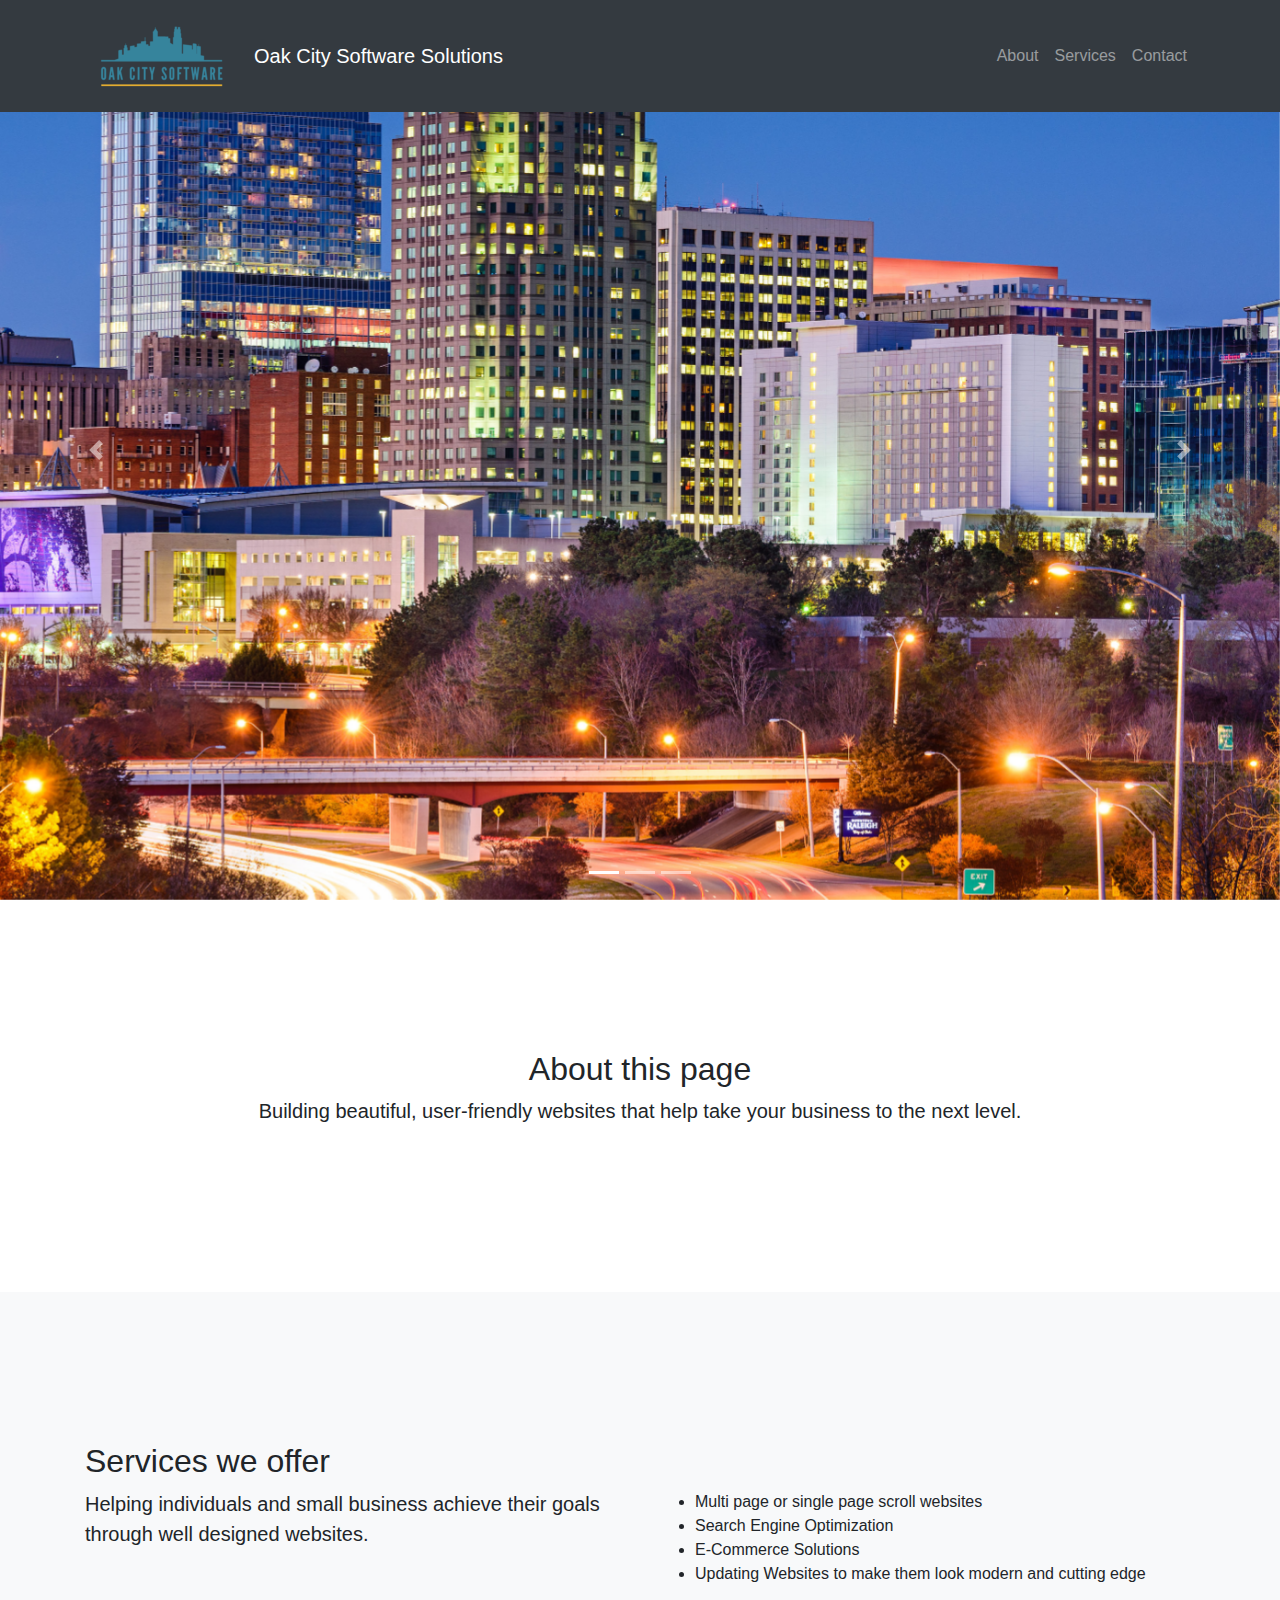
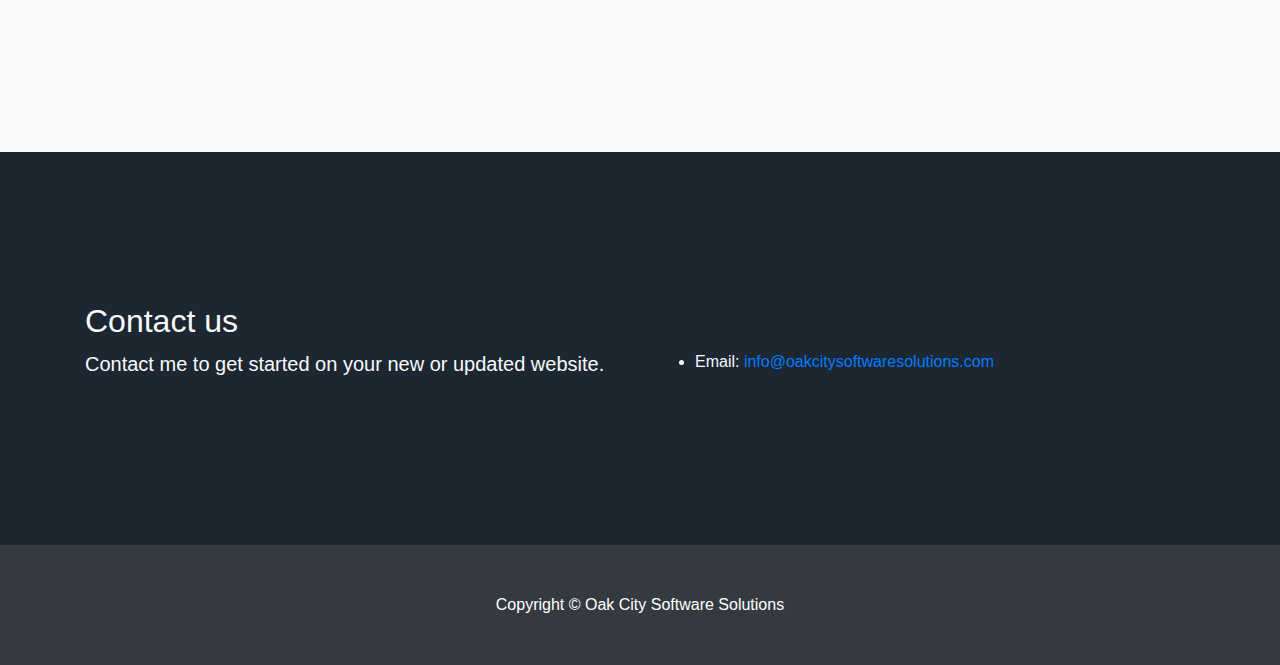
==== index.html @ 08bfbf17 "first commit" ====
<!DOCTYPE html>
<html lang="en">

<head>

  <meta charset="utf-8">
  <meta name="viewport" content="width=device-width, initial-scale=1, shrink-to-fit=no">
  <meta name="description" content="">
  <meta name="author" content="">

  <title>Oak City Software Solutions</title>

  <!-- Bootstrap core CSS -->
  <link href="vendor/bootstrap/css/bootstrap.min.css" rel="stylesheet">

  <!-- Custom styles for this template -->
  <link href="css/scrolling-nav.css" rel="stylesheet">

  <link rel="stylesheet" href="https://cdnjs.cloudflare.com/ajax/libs/font-awesome/4.7.0/css/font-awesome.min.css">
</head>

<body id="page-top">

  <!-- Navigation -->
  <nav class="navbar navbar-expand-lg navbar-dark bg-dark fixed-top" id="mainNav">
    <div class="container">
      <a class="navbar-brand" href="#">
        <img src="images/logo.png" alt="">
      </a>
      <a class="navbar-brand js-scroll-trigger" href="#page-top">Oak City Software Solutions</a>
      <button class="navbar-toggler" type="button" data-toggle="collapse" data-target="#navbarResponsive" aria-controls="navbarResponsive" aria-expanded="false" aria-label="Toggle navigation">
        <span class="navbar-toggler-icon"></span>
      </button>
      <div class="collapse navbar-collapse" id="navbarResponsive">
        <ul class="navbar-nav ml-auto">
          <li class="nav-item">
            <a class="nav-link js-scroll-trigger" href="#about">About</a>
          </li>
          <li class="nav-item">
            <a class="nav-link js-scroll-trigger" href="#services">Services</a>
          </li>
          <li class="nav-item">
            <a class="nav-link js-scroll-trigger" href="#contact">Contact</a>
          </li>
        </ul>
      </div>
    </div>
  </nav>

  <header>
    <div id="carouselExampleIndicators" class="carousel slide" data-ride="carousel">
      <ol class="carousel-indicators">
        <li data-target="#carouselExampleIndicators" data-slide-to="0" class="active"></li>
        <li data-target="#carouselExampleIndicators" data-slide-to="1"></li>
        <li data-target="#carouselExampleIndicators" data-slide-to="2"></li>
      </ol>
      <div class="carousel-inner" role="listbox">
        <!-- Slide One - Set the background image for this slide in the line below -->
        <div class="carousel-item active" style="background-image: url('images/Raleigh-Skyline.jpg')">
          <div class="carousel-caption d-none d-md-block">
            <h2 class="display-4"></h2>
            <p class="lead"></p>
          </div>
        </div>
        <!-- Slide Two - Set the background image for this slide in the line below -->
        <div class="carousel-item" style="background-image: url('images/museum.jpg')">
          <div class="carousel-caption d-none d-md-block">
            <h2 class="display-4"></h2>
            <p class="lead"></p>
          </div>
        </div>
        <!-- Slide Three - Set the background image for this slide in the line below -->
        <div class="carousel-item" style="background-image: url('images/jbhunt.jpg')">
          <div class="carousel-caption d-none d-md-block">
            <h2 class="display-4"></h2>
            <p class="lead"></p>
          </div>
        </div>
      </div>
      <a class="carousel-control-prev" href="#carouselExampleIndicators" role="button" data-slide="prev">
            <span class="carousel-control-prev-icon" aria-hidden="true"></span>
            <span class="sr-only">Previous</span>
          </a>
      <a class="carousel-control-next" href="#carouselExampleIndicators" role="button" data-slide="next">
            <span class="carousel-control-next-icon" aria-hidden="true"></span>
            <span class="sr-only">Next</span>
          </a>
    </div>
  </header>

  <section id="about">
    <div class="container">
      <div class="row">
        <div class="col-lg-12 mx-auto text-center">
          <h2>About this page</h2>
          <p class="lead"> Building beautiful, user-friendly websites that help take your business to the next level.</p>
        </div>
        <div class="col-lg-12 mx-auto text-center">
          </div>
            
        </div>
      </div>
    </div>
  </section>

  <section id="services" class="bg-light">
    <div class="container">
      <div class="row">
        <div class="col-lg-6 mx-auto">
          <h2>Services we offer</h2>
          <p class="lead">Helping individuals and small business achieve their goals through well designed websites.</p>
        </div>
          <div class="col-lg-6 mx-auto pt-5">
          <ul>
            <li>Multi page or single page scroll websites</li>
            <li>Search Engine Optimization </li>
            <li>E-Commerce Solutions</li>
            <li>Updating Websites to make them look modern and cutting edge</li>
          </ul>
        </div>
      </div>
    </div>
  </section>

  <section id="contact">
    <div class="container">
      <div class="row text-light">
        <div class="col-lg-6 mx-auto">
          <h2>Contact us</h2>
          <p class="lead">Contact me to get started on your new or updated website.</p>
        </div>
        <div class="col-lg-6 mx-auto pt-5">
          <ul>
            <li>Email: <a href="mailto:info@oakcitysoftwaresolutions.com">info@oakcitysoftwaresolutions.com</a></li>
          </ul>
        </div>
      </div>
    </div>
  </section>

  <!-- Footer -->
  <footer class="py-5 bg-dark">
    <div class="container">
      <p class="m-0 text-center text-white">Copyright &copy; Oak City Software Solutions</p>
    </div>
    <!-- /.container -->
  </footer>

  <!-- Bootstrap core JavaScript -->
  <script src="vendor/jquery/jquery.min.js"></script>
  <script src="vendor/bootstrap/js/bootstrap.bundle.min.js"></script>

  <!-- Plugin JavaScript -->
  <script src="vendor/jquery-easing/jquery.easing.min.js"></script>

  <!-- Custom JavaScript for this theme -->
  <script src="js/scrolling-nav.js"></script>

</body>

</html>
---- css/scrolling-nav.css ----
/*!
 * Start Bootstrap - Scrolling Nav (https://startbootstrap.com/template-overviews/scrolling-nav)
 * Copyright 2013-2019 Start Bootstrap
 * Licensed under MIT (https://github.com/BlackrockDigital/startbootstrap-scrolling-nav/blob/master/LICENSE)
 */


section {
  padding: 150px 0;
}

.carousel-item {
  height: 100vh;
  min-height: 350px;
  background: no-repeat center center scroll;
  -webkit-background-size: cover;
  -moz-background-size: cover;
  -o-background-size: cover;
  background-size: cover;
}

/* Main Nav */
.navbar {
  background:#1B3C5D
}

/* Contact */
#contact{
  background:#1D2731;
}
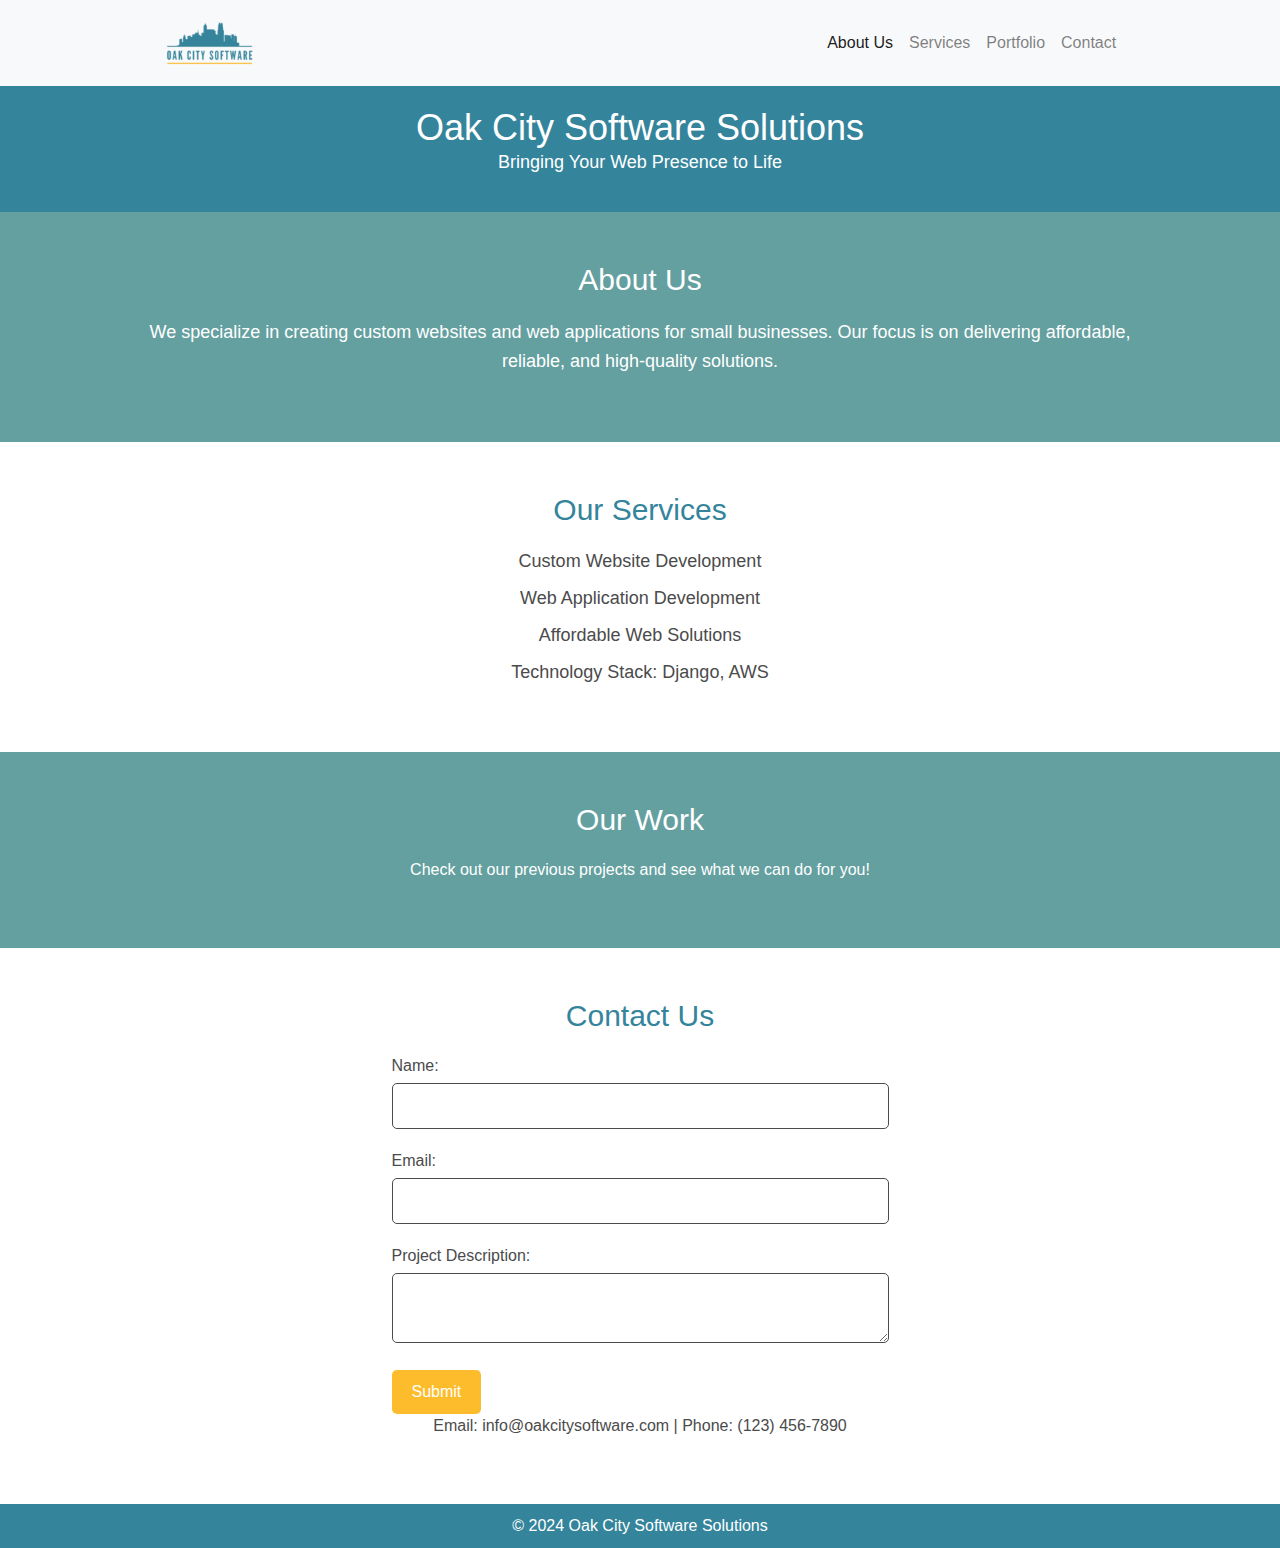
==== commit 59f4b207: "Refactor CSS and add new styles" ====
--- a/index.html
+++ b/index.html
@@ -2,160 +2,108 @@
 <html lang="en">
 
 <head>
-
-  <meta charset="utf-8">
-  <meta name="viewport" content="width=device-width, initial-scale=1, shrink-to-fit=no">
-  <meta name="description" content="">
-  <meta name="author" content="">
-
+  <meta charset="UTF-8">
+  <meta name="viewport" content="width=device-width, initial-scale=1.0">
   <title>Oak City Software Solutions</title>
-
-  <!-- Bootstrap core CSS -->
-  <link href="vendor/bootstrap/css/bootstrap.min.css" rel="stylesheet">
-
-  <!-- Custom styles for this template -->
-  <link href="css/scrolling-nav.css" rel="stylesheet">
-
-  <link rel="stylesheet" href="https://cdnjs.cloudflare.com/ajax/libs/font-awesome/4.7.0/css/font-awesome.min.css">
+  <!-- Bootstrap CSS CDN -->
+  <link href="https://stackpath.bootstrapcdn.com/bootstrap/4.5.2/css/bootstrap.min.css" rel="stylesheet">
+  <link rel="stylesheet" href="css/styles.css">
 </head>
 
-<body id="page-top">
+<body>
 
-  <!-- Navigation -->
-  <nav class="navbar navbar-expand-lg navbar-dark bg-dark fixed-top" id="mainNav">
+  <!-- Navbar Section -->
+  <nav class="navbar navbar-expand-lg navbar-light bg-light">
     <div class="container">
       <a class="navbar-brand" href="#">
-        <img src="images/logo.png" alt="">
+        <img src="img/logo.png" alt="Oak City Logo" height="60">
       </a>
-      <a class="navbar-brand js-scroll-trigger" href="#page-top">Oak City Software Solutions</a>
-      <button class="navbar-toggler" type="button" data-toggle="collapse" data-target="#navbarResponsive" aria-controls="navbarResponsive" aria-expanded="false" aria-label="Toggle navigation">
+      <button class="navbar-toggler" type="button" data-toggle="collapse" data-target="#navbarNav"
+        aria-controls="navbarNav" aria-expanded="false" aria-label="Toggle navigation">
         <span class="navbar-toggler-icon"></span>
       </button>
-      <div class="collapse navbar-collapse" id="navbarResponsive">
+      <div class="collapse navbar-collapse" id="navbarNav">
         <ul class="navbar-nav ml-auto">
-          <li class="nav-item">
-            <a class="nav-link js-scroll-trigger" href="#about">About</a>
+          <li class="nav-item active">
+            <a class="nav-link" href="#about">About Us</a>
           </li>
           <li class="nav-item">
-            <a class="nav-link js-scroll-trigger" href="#services">Services</a>
+            <a class="nav-link" href="#services">Services</a>
           </li>
           <li class="nav-item">
-            <a class="nav-link js-scroll-trigger" href="#contact">Contact</a>
+            <a class="nav-link" href="#portfolio">Portfolio</a>
+          </li>
+          <li class="nav-item">
+            <a class="nav-link" href="#contact">Contact</a>
           </li>
         </ul>
       </div>
     </div>
   </nav>
 
+  <!-- Header Section -->
   <header>
-    <div id="carouselExampleIndicators" class="carousel slide" data-ride="carousel">
-      <ol class="carousel-indicators">
-        <li data-target="#carouselExampleIndicators" data-slide-to="0" class="active"></li>
-        <li data-target="#carouselExampleIndicators" data-slide-to="1"></li>
-        <li data-target="#carouselExampleIndicators" data-slide-to="2"></li>
-      </ol>
-      <div class="carousel-inner" role="listbox">
-        <!-- Slide One - Set the background image for this slide in the line below -->
-        <div class="carousel-item active" style="background-image: url('images/Raleigh-Skyline.jpg')">
-          <div class="carousel-caption d-none d-md-block">
-            <h2 class="display-4"></h2>
-            <p class="lead"></p>
-          </div>
-        </div>
-        <!-- Slide Two - Set the background image for this slide in the line below -->
-        <div class="carousel-item" style="background-image: url('images/museum.jpg')">
-          <div class="carousel-caption d-none d-md-block">
-            <h2 class="display-4"></h2>
-            <p class="lead"></p>
-          </div>
-        </div>
-        <!-- Slide Three - Set the background image for this slide in the line below -->
-        <div class="carousel-item" style="background-image: url('images/jbhunt.jpg')">
-          <div class="carousel-caption d-none d-md-block">
-            <h2 class="display-4"></h2>
-            <p class="lead"></p>
-          </div>
-        </div>
-      </div>
-      <a class="carousel-control-prev" href="#carouselExampleIndicators" role="button" data-slide="prev">
-            <span class="carousel-control-prev-icon" aria-hidden="true"></span>
-            <span class="sr-only">Previous</span>
-          </a>
-      <a class="carousel-control-next" href="#carouselExampleIndicators" role="button" data-slide="next">
-            <span class="carousel-control-next-icon" aria-hidden="true"></span>
-            <span class="sr-only">Next</span>
-          </a>
+    <div class="container">
+      <h1>Oak City Software Solutions</h1>
+      <p>Bringing Your Web Presence to Life</p>
     </div>
   </header>
 
+  <!-- About Section -->
   <section id="about">
     <div class="container">
-      <div class="row">
-        <div class="col-lg-12 mx-auto text-center">
-          <h2>About this page</h2>
-          <p class="lead"> Building beautiful, user-friendly websites that help take your business to the next level.</p>
-        </div>
-        <div class="col-lg-12 mx-auto text-center">
-          </div>
-            
-        </div>
-      </div>
+      <h2>About Us</h2>
+      <p>We specialize in creating custom websites and web applications for small businesses. Our focus is on delivering
+        affordable, reliable, and high-quality solutions.</p>
     </div>
   </section>
 
-  <section id="services" class="bg-light">
+  <!-- Services Section -->
+  <section id="services">
     <div class="container">
-      <div class="row">
-        <div class="col-lg-6 mx-auto">
-          <h2>Services we offer</h2>
-          <p class="lead">Helping individuals and small business achieve their goals through well designed websites.</p>
-        </div>
-          <div class="col-lg-6 mx-auto pt-5">
-          <ul>
-            <li>Multi page or single page scroll websites</li>
-            <li>Search Engine Optimization </li>
-            <li>E-Commerce Solutions</li>
-            <li>Updating Websites to make them look modern and cutting edge</li>
-          </ul>
-        </div>
-      </div>
+      <h2>Our Services</h2>
+      <ul>
+        <li>Custom Website Development</li>
+        <li>Web Application Development</li>
+        <li>Affordable Web Solutions</li>
+        <li>Technology Stack: Django, AWS</li>
+      </ul>
     </div>
   </section>
 
-  <section id="contact">
+  <!-- Portfolio Section -->
+  <section id="portfolio">
     <div class="container">
-      <div class="row text-light">
-        <div class="col-lg-6 mx-auto">
-          <h2>Contact us</h2>
-          <p class="lead">Contact me to get started on your new or updated website.</p>
-        </div>
-        <div class="col-lg-6 mx-auto pt-5">
-          <ul>
-            <li>Email: <a href="mailto:info@oakcitysoftwaresolutions.com">info@oakcitysoftwaresolutions.com</a></li>
-          </ul>
-        </div>
-      </div>
+      <h2>Our Work</h2>
+      <p>Check out our previous projects and see what we can do for you!</p>
+      <!-- Placeholder for future project images -->
     </div>
   </section>
 
-  <!-- Footer -->
-  <footer class="py-5 bg-dark">
+  <!-- Contact Section -->
+  <section id="contact">
     <div class="container">
-      <p class="m-0 text-center text-white">Copyright &copy; Oak City Software Solutions</p>
+      <h2>Contact Us</h2>
+      <form>
+        <label for="name">Name:</label>
+        <input type="text" id="name" name="name" required>
+        <label for="email">Email:</label>
+        <input type="email" id="email" name="email" required>
+        <label for="message">Project Description:</label>
+        <textarea id="message" name="message" required></textarea>
+        <button type="submit">Submit</button>
+      </form>
+      <p>Email: info@oakcitysoftware.com | Phone: (123) 456-7890</p>
     </div>
-    <!-- /.container -->
+  </section>
+
+  <!-- Footer Section -->
+  <footer>
+    <div class="container">
+      <p>&copy; 2024 Oak City Software Solutions</p>
+    </div>
   </footer>
-
-  <!-- Bootstrap core JavaScript -->
-  <script src="vendor/jquery/jquery.min.js"></script>
-  <script src="vendor/bootstrap/js/bootstrap.bundle.min.js"></script>
-
-  <!-- Plugin JavaScript -->
-  <script src="vendor/jquery-easing/jquery.easing.min.js"></script>
-
-  <!-- Custom JavaScript for this theme -->
-  <script src="js/scrolling-nav.js"></script>
 
 </body>
 
-</html>
+</html>--- a/css/styles.css
+++ b/css/styles.css
@@ -0,0 +1,169 @@
+/* General Styles */
+body {
+  font-family: Arial, sans-serif;
+  margin: 0;
+  padding: 0;
+  color: #4B4B4B;
+  background-color: #FFFFFF;
+}
+
+.container {
+  width: 80%;
+  margin: 0 auto;
+}
+
+/* Header Section */
+header {
+  background-color: #34849c;
+  color: #FFFFFF;
+  padding: 20px 0;
+  text-align: center;
+}
+
+header h1 {
+  margin: 0;
+  font-size: 36px;
+}
+
+header p {
+  font-size: 18px;
+}
+
+/* About Section */
+#about {
+  padding: 50px 0;
+  background-color: #64a0a0;
+  text-align: center;
+}
+
+#about h2 {
+  font-size: 30px;
+  margin-bottom: 20px;
+  color: #FFFFFF;
+}
+
+#about p {
+  font-size: 18px;
+  line-height: 1.6;
+  color: #FFFFFF;
+}
+
+/* Services Section */
+#services {
+  padding: 50px 0;
+  text-align: center;
+}
+
+#services h2 {
+  font-size: 30px;
+  margin-bottom: 20px;
+  color: #34849c;
+}
+
+#services ul {
+  list-style: none;
+  padding: 0;
+}
+
+#services ul li {
+  font-size: 18px;
+  margin-bottom: 10px;
+}
+
+/* Portfolio Section */
+#portfolio {
+  padding: 50px 0;
+  background-color: #64a0a0;
+  text-align: center;
+}
+
+#portfolio h2 {
+  font-size: 30px;
+  margin-bottom: 20px;
+  color: #FFFFFF;
+}
+
+#portfolio p {
+  color: #FFFFFF;
+}
+
+/* Contact Section */
+#contact {
+  padding: 50px 0;
+  text-align: center;
+}
+
+#contact h2 {
+  font-size: 30px;
+  margin-bottom: 20px;
+  color: #34849c;
+}
+
+#contact form {
+  margin: 0 auto;
+  width: 50%;
+  text-align: left;
+}
+
+#contact label {
+  display: block;
+  font-size: 16px;
+  margin-bottom: 5px;
+}
+
+#contact input,
+#contact textarea {
+  width: 100%;
+  padding: 10px;
+  margin-bottom: 20px;
+  border: 1px solid #4B4B4B;
+  border-radius: 5px;
+}
+
+#contact button {
+  background-color: #fcbc2c;
+  color: #FFFFFF;
+  padding: 10px 20px;
+  border: none;
+  border-radius: 5px;
+  cursor: pointer;
+}
+
+#contact button:hover {
+  background-color: #d9a025;
+}
+
+/* Footer Section */
+footer {
+  background-color: #34849c;
+  color: #FFFFFF;
+  text-align: center;
+  padding: 10px 0;
+}
+
+footer p {
+  margin: 0;
+}
+
+/* Custom Styles to Override Bootstrap */
+.bg-primary {
+  background-color: #34849c !important;
+}
+
+.text-primary {
+  color: #34849c !important;
+}
+
+.bg-secondary {
+  background-color: #64a0a0 !important;
+}
+
+.btn-warning {
+  background-color: #fcbc2c !important;
+  border-color: #fcbc2c !important;
+}
+
+.btn-warning:hover {
+  background-color: #d9a025 !important;
+  border-color: #d9a025 !important;
+}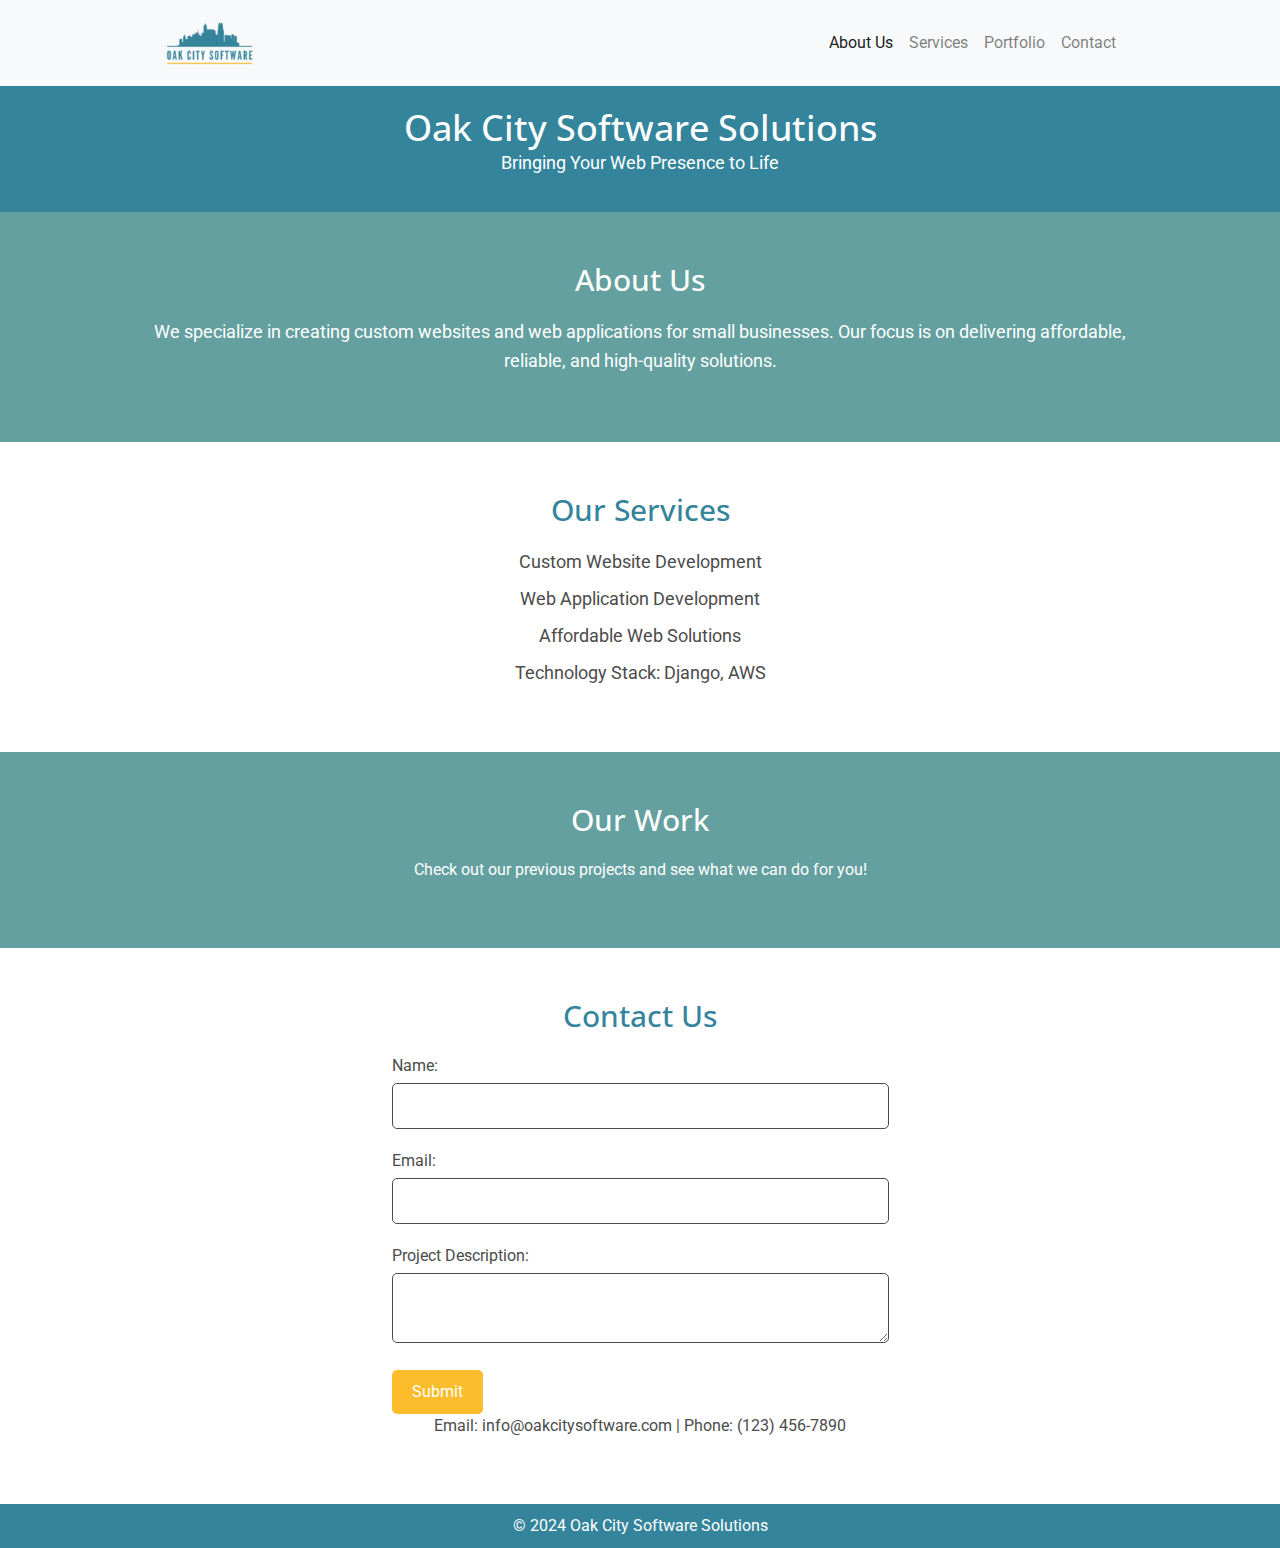
==== commit e7c50994: "Update font families in CSS and include Google Fonts in HTML" ====
--- a/index.html
+++ b/index.html
@@ -5,8 +5,15 @@
   <meta charset="UTF-8">
   <meta name="viewport" content="width=device-width, initial-scale=1.0">
   <title>Oak City Software Solutions</title>
+
+  <!-- Google Fonts -->
+  <link href="https://fonts.googleapis.com/css2?family=Open+Sans:wght@400;600&family=Roboto:wght@400;500&display=swap"
+    rel="stylesheet">
+
   <!-- Bootstrap CSS CDN -->
   <link href="https://stackpath.bootstrapcdn.com/bootstrap/4.5.2/css/bootstrap.min.css" rel="stylesheet">
+
+  <!-- Custom CSS -->
   <link rel="stylesheet" href="css/styles.css">
 </head>
 
--- a/css/styles.css
+++ b/css/styles.css
@@ -1,6 +1,6 @@
 /* General Styles */
 body {
-  font-family: Arial, sans-serif;
+  font-family: 'Roboto', sans-serif;
   margin: 0;
   padding: 0;
   color: #4B4B4B;
@@ -21,11 +21,13 @@
 }
 
 header h1 {
+  font-family: 'Open Sans', sans-serif;
+  font-size: 36px;
   margin: 0;
-  font-size: 36px;
 }
 
 header p {
+  font-family: 'Roboto', sans-serif;
   font-size: 18px;
 }
 
@@ -37,12 +39,14 @@
 }
 
 #about h2 {
+  font-family: 'Open Sans', sans-serif;
   font-size: 30px;
   margin-bottom: 20px;
   color: #FFFFFF;
 }
 
 #about p {
+  font-family: 'Roboto', sans-serif;
   font-size: 18px;
   line-height: 1.6;
   color: #FFFFFF;
@@ -55,6 +59,7 @@
 }
 
 #services h2 {
+  font-family: 'Open Sans', sans-serif;
   font-size: 30px;
   margin-bottom: 20px;
   color: #34849c;
@@ -66,6 +71,7 @@
 }
 
 #services ul li {
+  font-family: 'Roboto', sans-serif;
   font-size: 18px;
   margin-bottom: 10px;
 }
@@ -78,12 +84,14 @@
 }
 
 #portfolio h2 {
+  font-family: 'Open Sans', sans-serif;
   font-size: 30px;
   margin-bottom: 20px;
   color: #FFFFFF;
 }
 
 #portfolio p {
+  font-family: 'Roboto', sans-serif;
   color: #FFFFFF;
 }
 
@@ -94,6 +102,7 @@
 }
 
 #contact h2 {
+  font-family: 'Open Sans', sans-serif;
   font-size: 30px;
   margin-bottom: 20px;
   color: #34849c;
@@ -106,6 +115,7 @@
 }
 
 #contact label {
+  font-family: 'Roboto', sans-serif;
   display: block;
   font-size: 16px;
   margin-bottom: 5px;
@@ -113,6 +123,7 @@
 
 #contact input,
 #contact textarea {
+  font-family: 'Roboto', sans-serif;
   width: 100%;
   padding: 10px;
   margin-bottom: 20px;
@@ -121,6 +132,7 @@
 }
 
 #contact button {
+  font-family: 'Roboto', sans-serif;
   background-color: #fcbc2c;
   color: #FFFFFF;
   padding: 10px 20px;
@@ -142,6 +154,7 @@
 }
 
 footer p {
+  font-family: 'Roboto', sans-serif;
   margin: 0;
 }
 
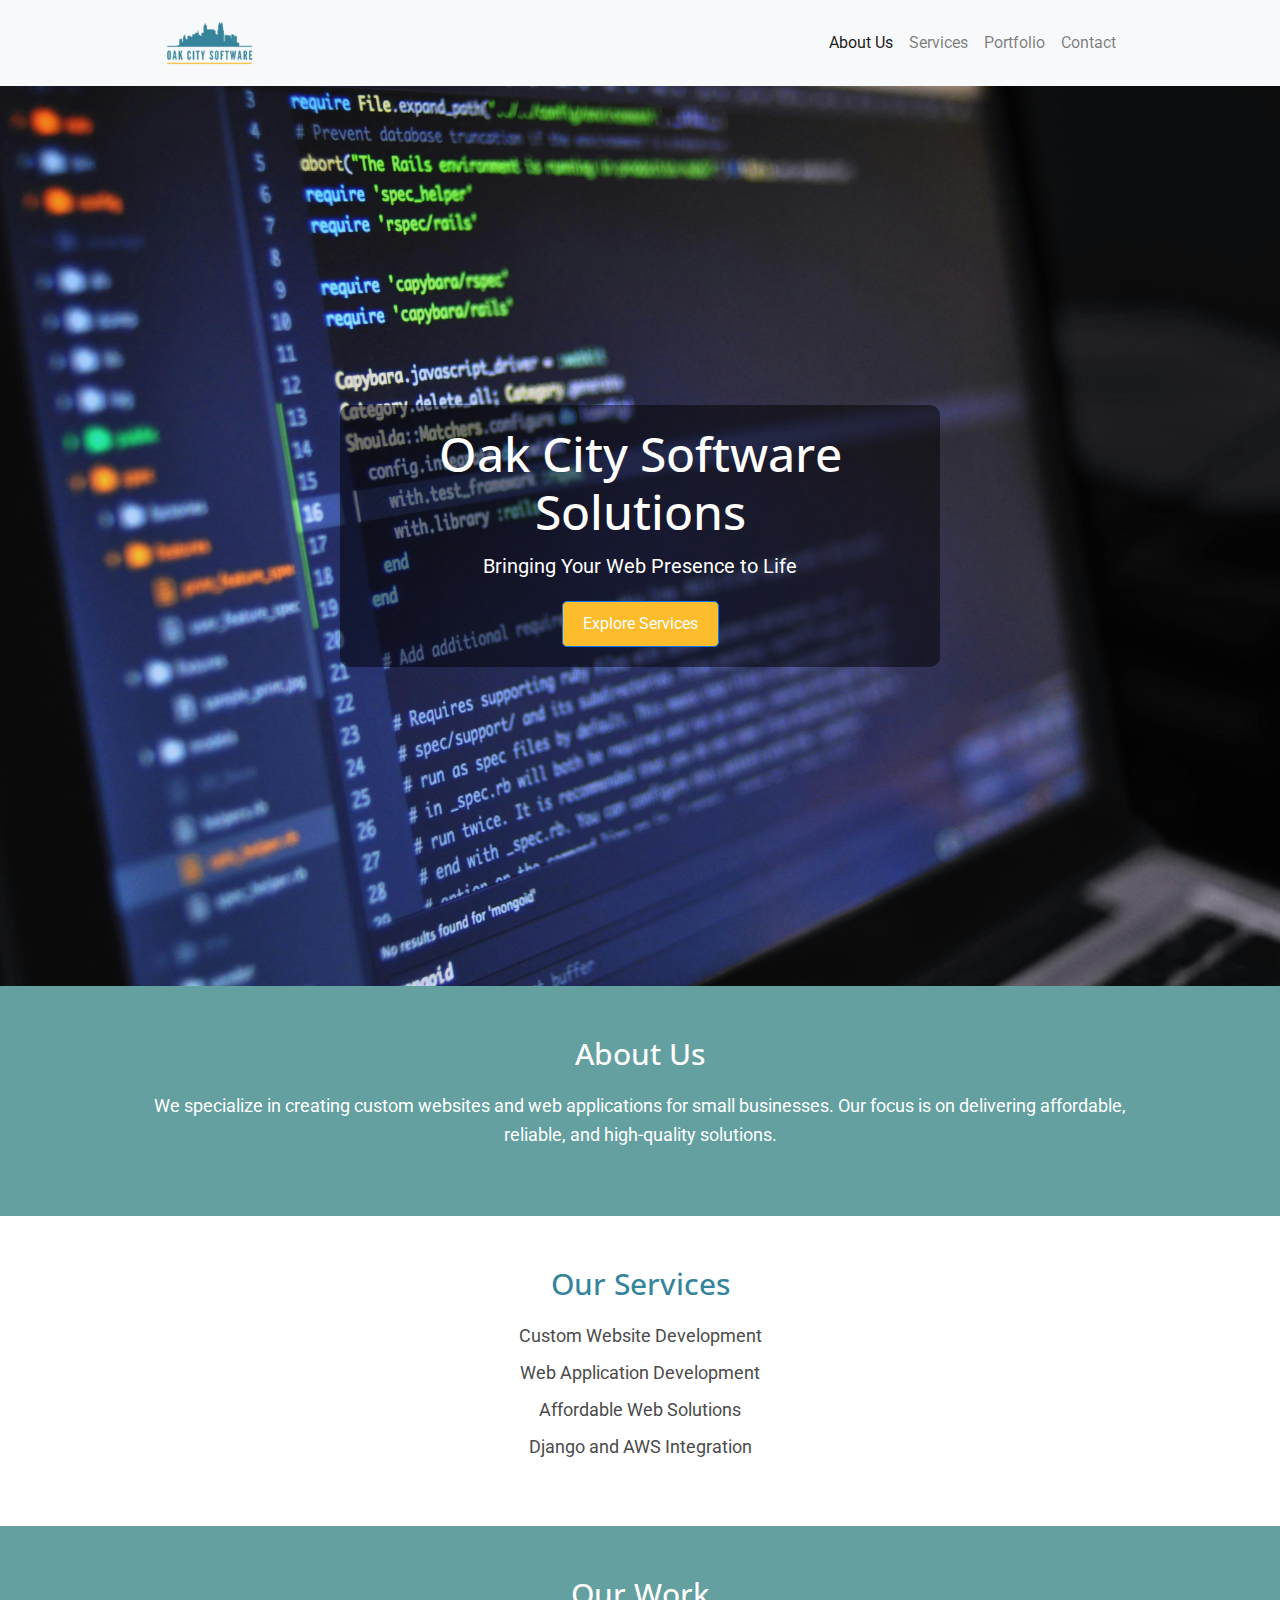
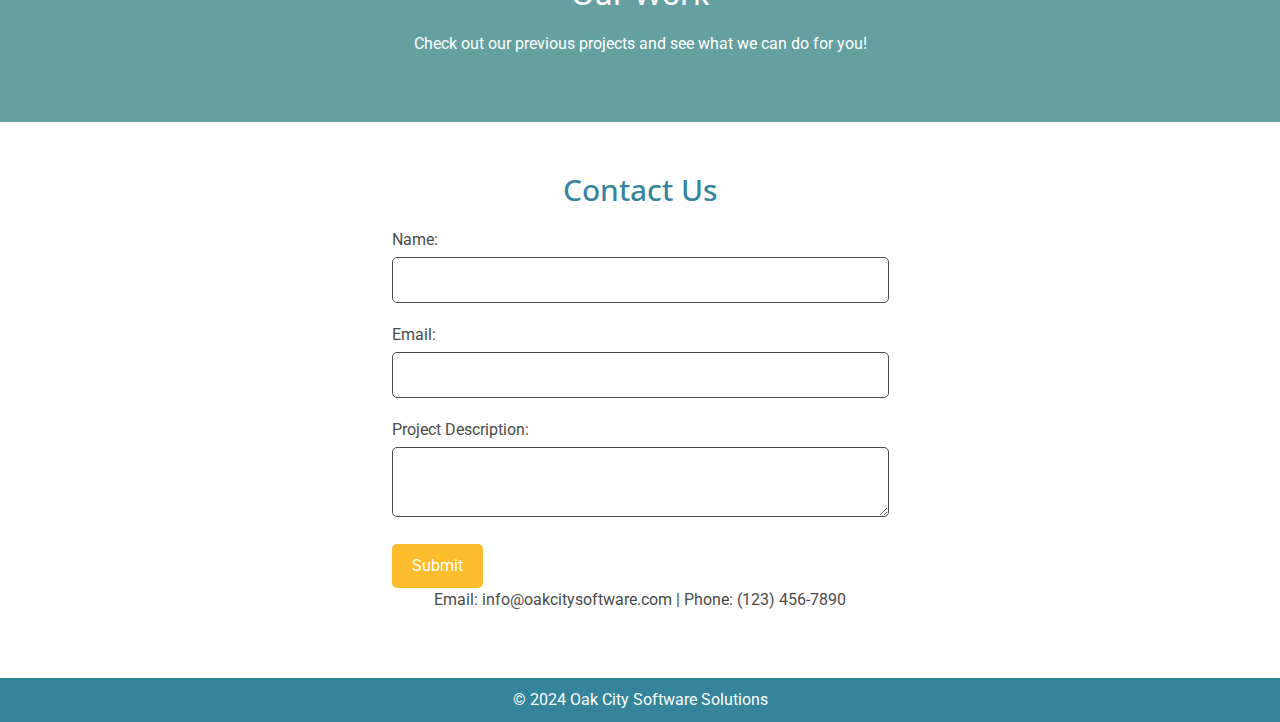
==== commit 4fb0e57a: "Add hero section with background image and update header content" ====
--- a/index.html
+++ b/index.html
@@ -16,6 +16,15 @@
   <!-- Custom CSS -->
   <link rel="stylesheet" href="css/styles.css">
 </head>
+<!-- Google tag (gtag.js) -->
+<script async src="https://www.googletagmanager.com/gtag/js?id=G-7XXFCB69ZF"></script>
+<script>
+  window.dataLayer = window.dataLayer || [];
+  function gtag() { dataLayer.push(arguments); }
+  gtag('js', new Date());
+
+  gtag('config', 'G-7XXFCB69ZF');
+</script>
 
 <body>
 
@@ -23,7 +32,7 @@
   <nav class="navbar navbar-expand-lg navbar-light bg-light">
     <div class="container">
       <a class="navbar-brand" href="#">
-        <img src="img/logo.png" alt="Oak City Logo" height="60">
+        <img src="img/logo.png" alt="Oak City Software Solutions Logo" height="60">
       </a>
       <button class="navbar-toggler" type="button" data-toggle="collapse" data-target="#navbarNav"
         aria-controls="navbarNav" aria-expanded="false" aria-label="Toggle navigation">
@@ -49,12 +58,14 @@
   </nav>
 
   <!-- Header Section -->
-  <header>
-    <div class="container">
+  <header class="hero">
+    <div class="hero-content">
       <h1>Oak City Software Solutions</h1>
       <p>Bringing Your Web Presence to Life</p>
+      <a href="#services" class="btn btn-primary">Explore Services</a>
     </div>
   </header>
+
 
   <!-- About Section -->
   <section id="about">
@@ -73,7 +84,7 @@
         <li>Custom Website Development</li>
         <li>Web Application Development</li>
         <li>Affordable Web Solutions</li>
-        <li>Technology Stack: Django, AWS</li>
+        <li>Django and AWS Integration</li>
       </ul>
     </div>
   </section>
@@ -83,7 +94,7 @@
     <div class="container">
       <h2>Our Work</h2>
       <p>Check out our previous projects and see what we can do for you!</p>
-      <!-- Placeholder for future project images -->
+      <!-- Placeholder for future project images or portfolio items -->
     </div>
   </section>
 
@@ -98,7 +109,7 @@
         <input type="email" id="email" name="email" required>
         <label for="message">Project Description:</label>
         <textarea id="message" name="message" required></textarea>
-        <button type="submit">Submit</button>
+        <button type="submit" class="btn btn-primary">Submit</button>
       </form>
       <p>Email: info@oakcitysoftware.com | Phone: (123) 456-7890</p>
     </div>
--- a/css/styles.css
+++ b/css/styles.css
@@ -31,6 +31,53 @@
   font-size: 18px;
 }
 
+/* Hero Section */
+.hero {
+  height: 100vh;
+  background-image: url('../img/pexels-luis-gomes-166706-546819.jpg');
+  background-size: cover;
+  background-position: center;
+  display: flex;
+  align-items: center;
+  justify-content: center;
+  text-align: center;
+  color: #ffffff;
+}
+
+.hero-content {
+  background: rgba(0, 0, 0, 0.5);
+  /* Semi-transparent overlay */
+  padding: 20px;
+  border-radius: 10px;
+  max-width: 600px;
+}
+
+.hero h1 {
+  font-family: 'Open Sans', sans-serif;
+  font-size: 3rem;
+  margin-bottom: 10px;
+}
+
+.hero p {
+  font-family: 'Roboto', sans-serif;
+  font-size: 1.25rem;
+  margin-bottom: 20px;
+}
+
+.btn-primary {
+  background-color: #fcbc2c;
+  color: #ffffff;
+  padding: 10px 20px;
+  text-decoration: none;
+  border-radius: 5px;
+  transition: background-color 0.3s ease;
+}
+
+.btn-primary:hover {
+  background-color: #d9a025;
+}
+
+
 /* About Section */
 #about {
   padding: 50px 0;
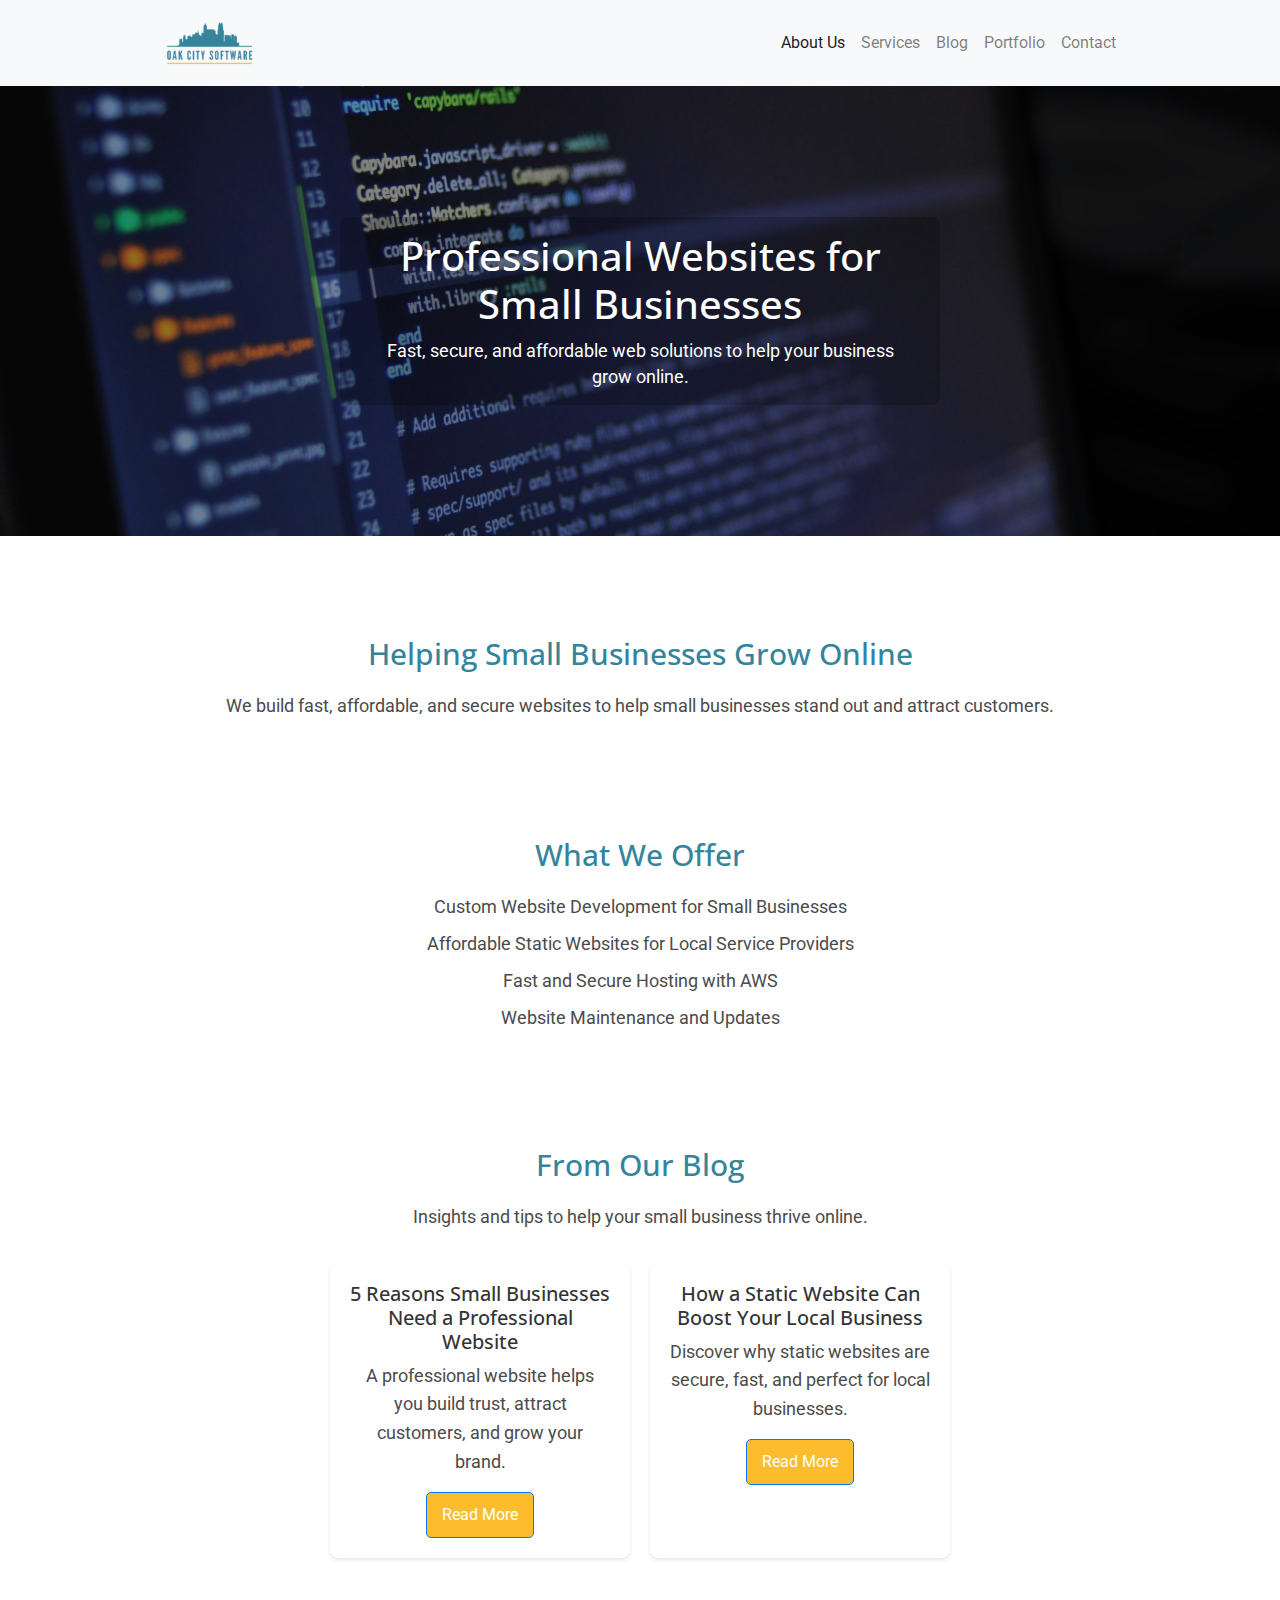
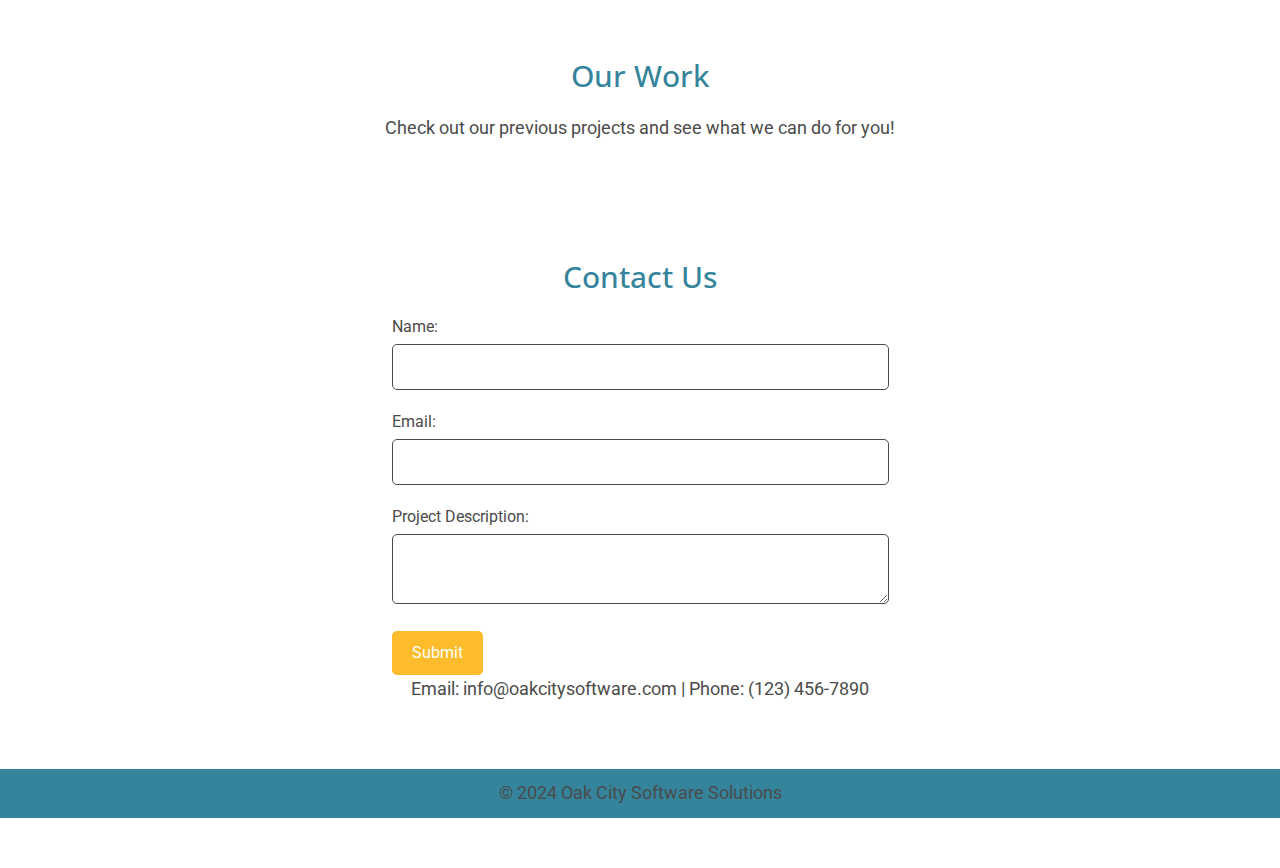
==== commit 7a78ff48: "Add blog section with layout and styling, update hero section, and enhance overall design" ====
--- a/index.html
+++ b/index.html
@@ -4,7 +4,17 @@
 <head>
   <meta charset="UTF-8">
   <meta name="viewport" content="width=device-width, initial-scale=1.0">
-  <title>Oak City Software Solutions</title>
+  <!-- Meta Tags for SEO -->
+  <meta name="title" content="Affordable Professional Websites for Small Businesses | Oak City Software Solutions">
+  <meta name="description"
+    content="Oak City Software Solutions specializes in fast, secure, and affordable websites for small businesses. Grow your online presence with custom web solutions.">
+  <meta name="keywords"
+    content="small business websites, affordable web solutions, custom website development, Oak City Software Solutions, secure static websites">
+  <meta name="author" content="Oak City Software Solutions">
+  <meta name="viewport" content="width=device-width, initial-scale=1.0">
+
+  <title>Affordable Professional Websites for Small Businesses | Oak City Software Solutions</title>
+
 
   <!-- Google Fonts -->
   <link href="https://fonts.googleapis.com/css2?family=Open+Sans:wght@400;600&family=Roboto:wght@400;500&display=swap"
@@ -47,6 +57,9 @@
             <a class="nav-link" href="#services">Services</a>
           </li>
           <li class="nav-item">
+            <a class="nav-link" href="blog.html">Blog</a>
+
+          <li class="nav-item">
             <a class="nav-link" href="#portfolio">Portfolio</a>
           </li>
           <li class="nav-item">
@@ -57,70 +70,94 @@
     </div>
   </nav>
 
-  <!-- Header Section -->
-  <header class="hero">
+
+  <!-- Hero Section -->
+  <section id="hero" class="hero">
     <div class="hero-content">
-      <h1>Oak City Software Solutions</h1>
-      <p>Bringing Your Web Presence to Life</p>
-      <a href="#services" class="btn btn-primary">Explore Services</a>
+      <h1>Professional Websites for Small Businesses</h1>
+      <p>Fast, secure, and affordable web solutions to help your business grow online.</p>
     </div>
-  </header>
+  </section>
 
 
   <!-- About Section -->
+
   <section id="about">
-    <div class="container">
-      <h2>About Us</h2>
-      <p>We specialize in creating custom websites and web applications for small businesses. Our focus is on delivering
-        affordable, reliable, and high-quality solutions.</p>
-    </div>
-  </section>
+    <section id="about">
+      <div class="container">
+        <h2>Helping Small Businesses Grow Online</h2>
+        <p>We build fast, affordable, and secure websites to help small businesses stand out and attract customers.</p>
+      </div>
+    </section>
 
-  <!-- Services Section -->
-  <section id="services">
-    <div class="container">
-      <h2>Our Services</h2>
-      <ul>
-        <li>Custom Website Development</li>
-        <li>Web Application Development</li>
-        <li>Affordable Web Solutions</li>
-        <li>Django and AWS Integration</li>
-      </ul>
-    </div>
-  </section>
 
-  <!-- Portfolio Section -->
-  <section id="portfolio">
-    <div class="container">
-      <h2>Our Work</h2>
-      <p>Check out our previous projects and see what we can do for you!</p>
-      <!-- Placeholder for future project images or portfolio items -->
-    </div>
-  </section>
+    <!-- Services Section -->
+    <section id="services">
+      <div class="container">
+        <h2>What We Offer</h2>
+        <ul>
+          <li>Custom Website Development for Small Businesses</li>
+          <li>Affordable Static Websites for Local Service Providers</li>
+          <li>Fast and Secure Hosting with AWS</li>
+          <li>Website Maintenance and Updates</li>
+        </ul>
+      </div>
+    </section>
 
-  <!-- Contact Section -->
-  <section id="contact">
-    <div class="container">
-      <h2>Contact Us</h2>
-      <form>
-        <label for="name">Name:</label>
-        <input type="text" id="name" name="name" required>
-        <label for="email">Email:</label>
-        <input type="email" id="email" name="email" required>
-        <label for="message">Project Description:</label>
-        <textarea id="message" name="message" required></textarea>
-        <button type="submit" class="btn btn-primary">Submit</button>
-      </form>
-      <p>Email: info@oakcitysoftware.com | Phone: (123) 456-7890</p>
-    </div>
-  </section>
+    <!-- Blog Section -->
+    <section id="blog" class="blog">
+      <div class="container">
+        <h2>From Our Blog</h2>
+        <p>Insights and tips to help your small business thrive online.</p>
+        <div class="blog-preview">
+          <div class="blog-post">
+            <h3>5 Reasons Small Businesses Need a Professional Website</h3>
+            <p>A professional website helps you build trust, attract customers, and grow your brand.</p>
+            <a href="blog.html" class="btn btn-primary">Read More</a>
+          </div>
+          <div class="blog-post">
+            <h3>How a Static Website Can Boost Your Local Business</h3>
+            <p>Discover why static websites are secure, fast, and perfect for local businesses.</p>
+            <a href="blog.html" class="btn btn-primary">Read More</a>
+          </div>
+        </div>
+      </div>
+    </section>
 
-  <!-- Footer Section -->
-  <footer>
-    <div class="container">
-      <p>&copy; 2024 Oak City Software Solutions</p>
-    </div>
-  </footer>
+
+
+    <!-- Portfolio Section -->
+    <section id="portfolio">
+      <div class="container">
+        <h2>Our Work</h2>
+        <p>Check out our previous projects and see what we can do for you!</p>
+        <!-- Placeholder for future project images or portfolio items -->
+      </div>
+    </section>
+
+    <!-- Contact Section -->
+    <section id="contact">
+      <div class="container">
+        <h2>Contact Us</h2>
+        <form>
+          <label for="name">Name:</label>
+          <input type="text" id="name" name="name" required>
+          <label for="email">Email:</label>
+          <input type="email" id="email" name="email" required>
+          <label for="message">Project Description:</label>
+          <textarea id="message" name="message" required></textarea>
+          <button type="submit" class="btn btn-primary">Submit</button>
+        </form>
+        <p>Email: info@oakcitysoftware.com | Phone: (123) 456-7890</p>
+      </div>
+    </section>
+
+    <!-- Footer Section -->
+    <footer>
+      <div class="container">
+        <p>&copy; 2024 Oak City Software Solutions</p>
+      </div>
+    </footer>
 
 </body>
 
--- a/css/styles.css
+++ b/css/styles.css
@@ -5,6 +5,7 @@
   padding: 0;
   color: #4B4B4B;
   background-color: #FFFFFF;
+  /* White background */
 }
 
 .container {
@@ -13,6 +14,8 @@
 }
 
 /* Header Section */
+
+
 header {
   background-color: #34849c;
   color: #FFFFFF;
@@ -33,36 +36,74 @@
 
 /* Hero Section */
 .hero {
-  height: 100vh;
+  height: 50vh;
+  /* 50% of the viewport height */
   background-image: url('../img/pexels-luis-gomes-166706-546819.jpg');
+  /* Background image */
   background-size: cover;
+  /* Ensure the image covers the entire container */
   background-position: center;
+  /* Center the background image */
+  background-repeat: no-repeat;
+  /* Prevent image repetition */
   display: flex;
+  /* Flexbox for centering content */
   align-items: center;
+  /* Vertical centering */
   justify-content: center;
-  text-align: center;
+  /* Horizontal centering */
+  text-align: center;
+  /* Center-align text */
   color: #ffffff;
-}
-
+  /* White text color for contrast */
+  position: relative;
+  /* Enable content overlay positioning */
+}
+
+/* Content Overlay for Better Readability */
+.hero::before {
+  content: "";
+  position: absolute;
+  top: 0;
+  left: 0;
+  width: 100%;
+  height: 100%;
+  background: rgba(0, 0, 0, 0.4);
+  /* Dark overlay with 40% opacity */
+  z-index: 1;
+}
+
+/* Hero Content */
 .hero-content {
-  background: rgba(0, 0, 0, 0.5);
-  /* Semi-transparent overlay */
-  padding: 20px;
-  border-radius: 10px;
+  position: relative;
+  /* Place content above the overlay */
+  z-index: 2;
+  padding: 15px 30px;
+  background: rgba(0, 0, 0, 0.2);
+  /* Subtle transparency for extra contrast */
+  border-radius: 8px;
   max-width: 600px;
-}
-
+  /* Prevent content overflow */
+}
+
+/* Hero Headline */
 .hero h1 {
   font-family: 'Open Sans', sans-serif;
-  font-size: 3rem;
+  font-size: 2.5rem;
   margin-bottom: 10px;
-}
-
+  line-height: 1.2;
+  /* Improve readability */
+}
+
+/* Hero Subtext */
 .hero p {
   font-family: 'Roboto', sans-serif;
-  font-size: 1.25rem;
-  margin-bottom: 20px;
-}
+  font-size: 1.1rem;
+  margin-bottom: 0;
+  line-height: 1.5;
+}
+
+
 
 .btn-primary {
   background-color: #fcbc2c;
@@ -81,7 +122,8 @@
 /* About Section */
 #about {
   padding: 50px 0;
-  background-color: #64a0a0;
+  background-color: #FFFFFF;
+  /* Updated to white */
   text-align: center;
 }
 
@@ -89,14 +131,15 @@
   font-family: 'Open Sans', sans-serif;
   font-size: 30px;
   margin-bottom: 20px;
-  color: #FFFFFF;
+  color: #34849c;
+  /* Use branding color for headings */
 }
 
 #about p {
   font-family: 'Roboto', sans-serif;
   font-size: 18px;
   line-height: 1.6;
-  color: #FFFFFF;
+  color: #4B4B4B;
 }
 
 /* Services Section */
@@ -123,10 +166,94 @@
   margin-bottom: 10px;
 }
 
+/* Blog Section */
+
+.blog {
+  padding: 50px 0;
+  background-color: #FFFFFF;
+  /* Updated to white */
+  text-align: center;
+}
+
+.blog h2 {
+  font-family: 'Open Sans', sans-serif;
+  font-size: 30px;
+  color: #34849c;
+  margin-bottom: 20px;
+}
+
+.blog p {
+  font-family: 'Roboto', sans-serif;
+  font-size: 18px;
+  margin-bottom: 30px;
+  color: #4B4B4B;
+}
+
+.blog-preview {
+  display: flex;
+  justify-content: center;
+  gap: 20px;
+}
+
+.blog-post {
+  background-color: #ffffff;
+  padding: 20px;
+  border-radius: 8px;
+  box-shadow: 0 2px 4px rgba(0, 0, 0, 0.1);
+  width: 300px;
+}
+
+.blog-post h3 {
+  font-family: 'Open Sans', sans-serif;
+  font-size: 20px;
+  color: #333333;
+}
+
+.blog-post p {
+  font-family: 'Roboto', sans-serif;
+  font-size: 16px;
+  color: #666666;
+  margin-bottom: 15px;
+}
+
+/* Blog Cards */
+.card {
+  border: none;
+  transition: transform 0.3s ease;
+}
+
+.card:hover {
+  transform: translateY(-5px);
+}
+
+.card-title {
+  font-family: 'Open Sans', sans-serif;
+  font-size: 1.25rem;
+}
+
+.card-text {
+  font-family: 'Roboto', sans-serif;
+  font-size: 1rem;
+}
+
+.btn-primary {
+  background-color: #fcbc2c;
+  color: #ffffff;
+  padding: 10px 15px;
+  border-radius: 5px;
+  text-decoration: none;
+}
+
+.btn-primary:hover {
+  background-color: #d9a025;
+}
+
+
 /* Portfolio Section */
 #portfolio {
   padding: 50px 0;
-  background-color: #64a0a0;
+  background-color: #FFFFFF;
+  /* Updated to white */
   text-align: center;
 }
 
@@ -134,12 +261,12 @@
   font-family: 'Open Sans', sans-serif;
   font-size: 30px;
   margin-bottom: 20px;
-  color: #FFFFFF;
+  color: #34849c;
 }
 
 #portfolio p {
   font-family: 'Roboto', sans-serif;
-  color: #FFFFFF;
+  color: #4B4B4B;
 }
 
 /* Contact Section */
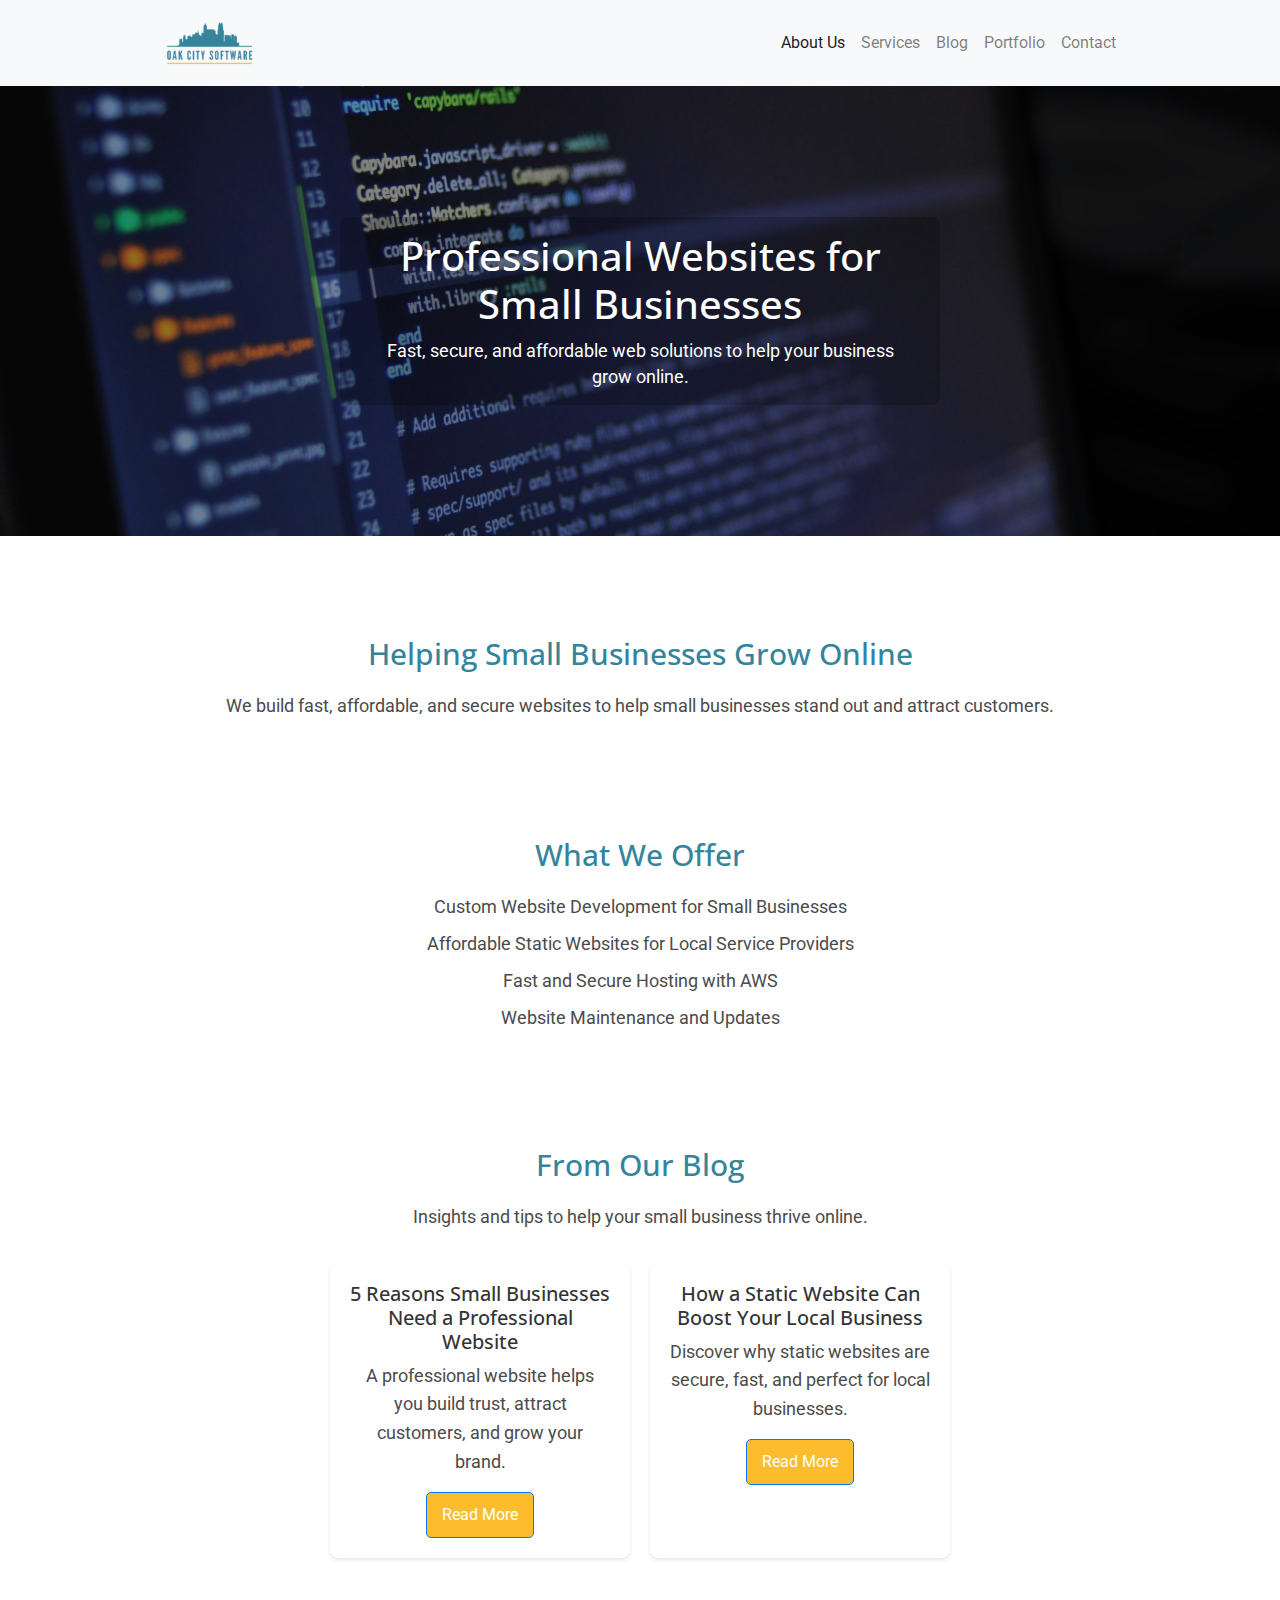
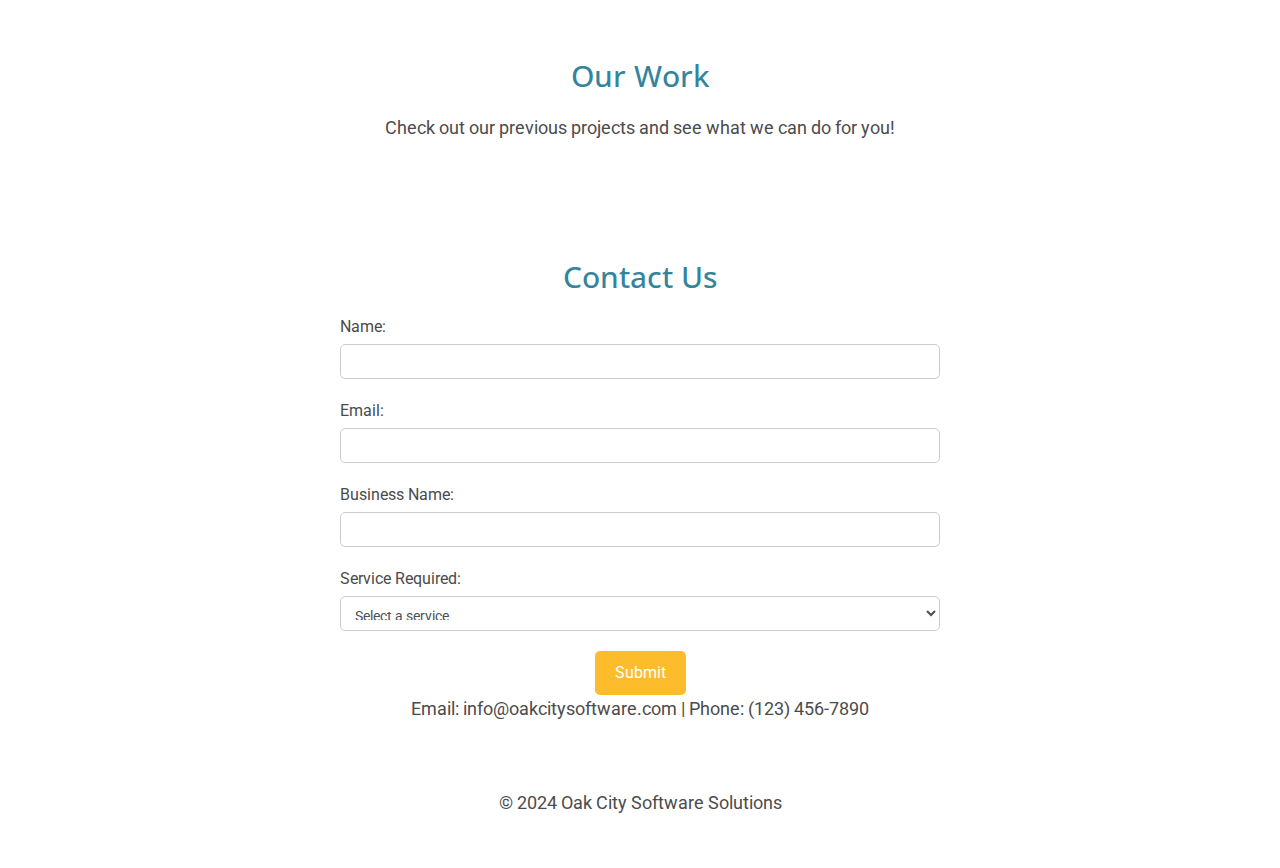
==== commit 3783c2ad: "Enhance contact form with additional fields, validation, and styling improvements" ====
--- a/index.html
+++ b/index.html
@@ -139,18 +139,35 @@
     <section id="contact">
       <div class="container">
         <h2>Contact Us</h2>
-        <form>
-          <label for="name">Name:</label>
-          <input type="text" id="name" name="name" required>
-          <label for="email">Email:</label>
-          <input type="email" id="email" name="email" required>
-          <label for="message">Project Description:</label>
-          <textarea id="message" name="message" required></textarea>
+        <form id="contactForm">
+          <div class="form-group">
+            <label for="name">Name:</label>
+            <input type="text" id="name" name="name" class="form-control" required>
+          </div>
+          <div class="form-group">
+            <label for="email">Email:</label>
+            <input type="email" id="email" name="email" class="form-control" required>
+          </div>
+          <div class="form-group">
+            <label for="businessName">Business Name:</label>
+            <input type="text" id="businessName" name="businessName" class="form-control">
+          </div>
+          <div class="form-group">
+            <label for="serviceRequired">Service Required:</label>
+            <select id="serviceRequired" name="serviceRequired" class="form-control" required>
+              <option value="" disabled selected>Select a service</option>
+              <option value="Custom Website Development">Custom Website Development</option>
+              <option value="Website Maintenance">Website Maintenance</option>
+              <option value="Hosting Services">Hosting Services</option>
+              <option value="Other">Other</option>
+            </select>
+          </div>
           <button type="submit" class="btn btn-primary">Submit</button>
         </form>
         <p>Email: info@oakcitysoftware.com | Phone: (123) 456-7890</p>
       </div>
     </section>
+
 
     <!-- Footer Section -->
     <footer>
@@ -158,6 +175,7 @@
         <p>&copy; 2024 Oak City Software Solutions</p>
       </div>
     </footer>
+    <script src="js/validation.js"></script>
 
 </body>
 
--- a/css/styles.css
+++ b/css/styles.css
@@ -272,59 +272,57 @@
 /* Contact Section */
 #contact {
   padding: 50px 0;
+  background-color: #FFFFFF;
   text-align: center;
 }
 
 #contact h2 {
   font-family: 'Open Sans', sans-serif;
   font-size: 30px;
-  margin-bottom: 20px;
-  color: #34849c;
+  color: #34849c;
+  margin-bottom: 20px;
 }
 
 #contact form {
+  max-width: 600px;
   margin: 0 auto;
-  width: 50%;
   text-align: left;
 }
 
+#contact .form-group {
+  margin-bottom: 20px;
+}
+
 #contact label {
   font-family: 'Roboto', sans-serif;
-  display: block;
   font-size: 16px;
   margin-bottom: 5px;
+  display: block;
 }
 
 #contact input,
-#contact textarea {
+#contact select {
   font-family: 'Roboto', sans-serif;
   width: 100%;
   padding: 10px;
-  margin-bottom: 20px;
-  border: 1px solid #4B4B4B;
+  font-size: 14px;
+  border: 1px solid #ccc;
   border-radius: 5px;
 }
 
 #contact button {
-  font-family: 'Roboto', sans-serif;
   background-color: #fcbc2c;
   color: #FFFFFF;
   padding: 10px 20px;
   border: none;
   border-radius: 5px;
   cursor: pointer;
+  display: block;
+  margin: 0 auto;
 }
 
 #contact button:hover {
   background-color: #d9a025;
-}
-
-/* Footer Section */
-footer {
-  background-color: #34849c;
-  color: #FFFFFF;
-  text-align: center;
-  padding: 10px 0;
 }
 
 footer p {
